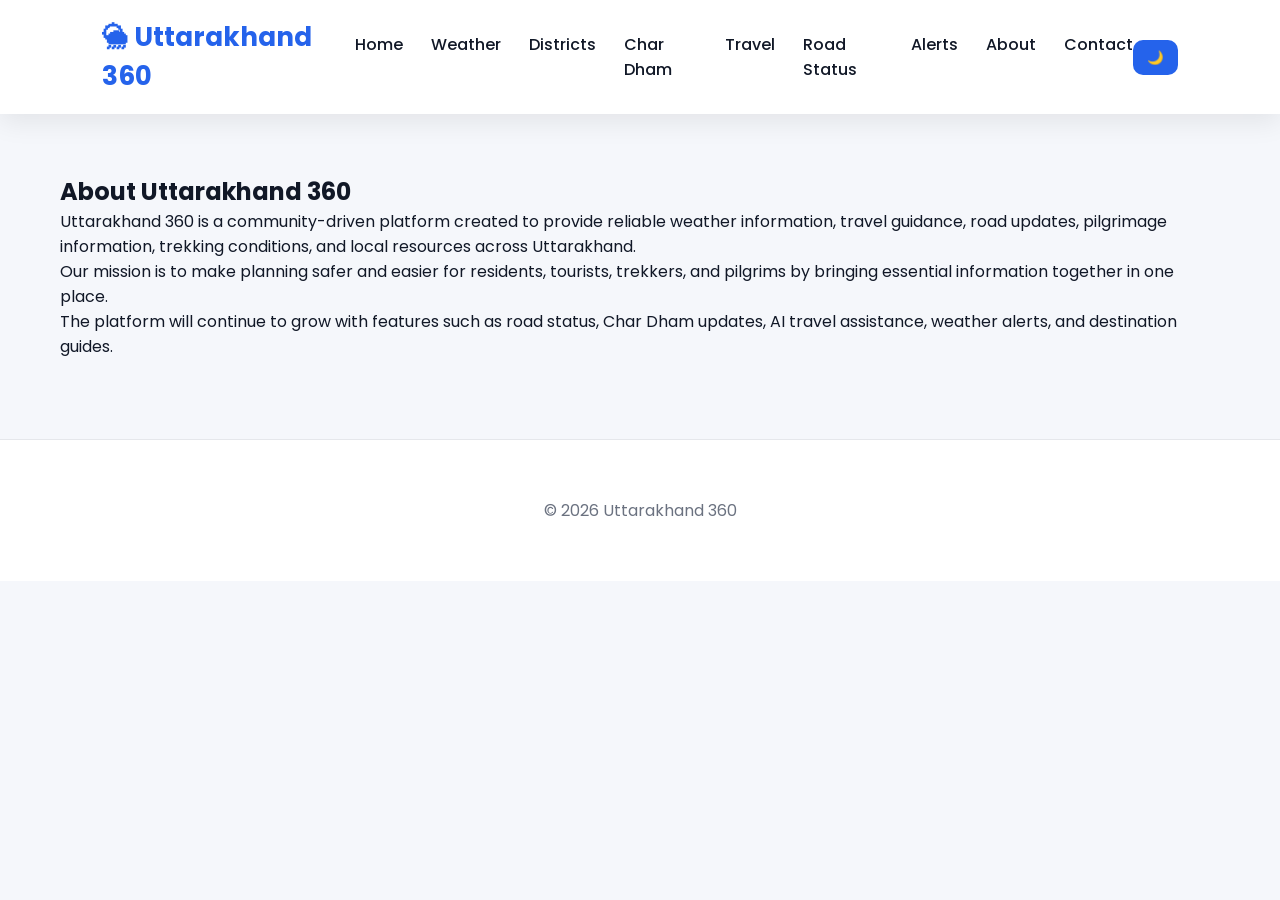
==== docs/about.html @ 3ecb8f8f "Create about.html" ====
<!DOCTYPE html>
<html lang="en">

<head>

<meta charset="UTF-8">
<meta name="viewport" content="width=device-width, initial-scale=1.0">

<title>About | Uttarakhand 360</title>

<link rel="stylesheet" href="style.css">

</head>

<body>

<nav class="navbar">

<div class="logo">🌦 Uttarakhand 360</div>

<ul>

<li><a href="index.html">Home</a></li>
<li><a href="#">Weather</a></li>
<li><a href="#">Districts</a></li>
<li><a href="#">Char Dham</a></li>
<li><a href="#">Travel</a></li>
<li><a href="#">Road Status</a></li>
<li><a href="#">Alerts</a></li>
<li><a href="about.html">About</a></li>
<li><a href="contact.html">Contact</a></li>

</ul>

<button id="theme-toggle">🌙</button>

</nav>

<section>

<h1>About Uttarakhand 360</h1>

<p>

Uttarakhand 360 is a community-driven platform created to provide reliable weather information, travel guidance, road updates, pilgrimage information, trekking conditions, and local resources across Uttarakhand.

</p>

<p>

Our mission is to make planning safer and easier for residents, tourists, trekkers, and pilgrims by bringing essential information together in one place.

</p>

<p>

The platform will continue to grow with features such as road status, Char Dham updates, AI travel assistance, weather alerts, and destination guides.

</p>

</section>

<footer class="footer">

<p>© 2026 Uttarakhand 360</p>

</footer>

<script src="script.js"></script>

</body>

</html>
---- docs/style.css ----
/* ===========================================
   Uttarakhand 360 v1.0
=========================================== */

@import url('https://fonts.googleapis.com/css2?family=Poppins:wght@300;400;500;600;700&display=swap');

:root{
    --primary:#2563eb;
    --primary-dark:#1d4ed8;
    --background:#f5f7fb;
    --card:#ffffff;
    --text:#111827;
    --subtext:#6b7280;
    --border:#e5e7eb;
    --shadow:0 8px 25px rgba(0,0,0,.08);
    --radius:14px;
}

body.dark{
    --background:#0f172a;
    --card:#1e293b;
    --text:#f8fafc;
    --subtext:#cbd5e1;
    --border:#334155;
    --shadow:0 8px 25px rgba(0,0,0,.45);
}

/* Reset */

*{
    margin:0;
    padding:0;
    box-sizing:border-box;
}

html{
    scroll-behavior:smooth;
}

body{
    font-family:'Poppins',sans-serif;
    background:var(--background);
    color:var(--text);
    transition:.3s;
    opacity:0;
}

/* Navbar */

.navbar{
    display:flex;
    justify-content:space-between;
    align-items:center;
    padding:18px 8%;
    background:var(--card);
    box-shadow:var(--shadow);
    position:sticky;
    top:0;
    z-index:999;
}

.logo{
    font-size:26px;
    font-weight:700;
    color:var(--primary);
}

.navbar ul{
    display:flex;
    list-style:none;
    gap:28px;
}

.navbar a{
    text-decoration:none;
    color:var(--text);
    font-weight:500;
}

.navbar a:hover{
    color:var(--primary);
}

#theme-toggle{
    border:none;
    background:var(--primary);
    color:#fff;
    padding:10px 14px;
    border-radius:10px;
    cursor:pointer;
}

/* Hero */

.hero{
    max-width:1200px;
    margin:60px auto;
    padding:0 20px;
    text-align:center;
}

.hero h1{
    font-size:48px;
    margin-bottom:10px;
}

.hero p{
    color:var(--subtext);
    font-size:18px;
}

/* Info Cards */

.hero-info{
    display:flex;
    justify-content:center;
    gap:20px;
    flex-wrap:wrap;
    margin:35px 0;
}

.info-card{
    background:var(--card);
    box-shadow:var(--shadow);
    border-radius:var(--radius);
    padding:20px;
    min-width:250px;
}

/* Search */

.search-box{
    margin-top:30px;
}

.search-box input{
    width:100%;
    max-width:550px;
    padding:15px;
    border:1px solid var(--border);
    border-radius:12px;
    font-size:16px;
    outline:none;
}

.search-box input:focus{
    border-color:var(--primary);
}

/* Section */

section{
    max-width:1200px;
    margin:60px auto;
    padding:0 20px;
}

section h2{
    margin-bottom:25px;
}

/* Highlights */

.highlight-grid{
    display:grid;
    grid-template-columns:repeat(auto-fit,minmax(180px,1fr));
    gap:20px;
}

.highlight-card{
    background:var(--card);
    padding:22px;
    border-radius:var(--radius);
    box-shadow:var(--shadow);
    text-align:center;
}

.highlight-card h3{
    margin:10px 0;
}

/* Weather Cards */

.weather-grid{
    display:grid;
    grid-template-columns:repeat(auto-fit,minmax(260px,1fr));
    gap:24px;
}

.weather-card{
    background:var(--card);
    border-radius:var(--radius);
    box-shadow:var(--shadow);
    padding:24px;
    transition:.25s;
}

.weather-card:hover{
    transform:translateY(-5px);
}

.weather-header{
    display:flex;
    align-items:center;
    gap:10px;
    margin-bottom:15px;
}

.weather-header img{
    width:48px;
    height:48px;
}

.temperature{
    font-size:40px;
    font-weight:700;
    color:var(--primary);
    margin-bottom:10px;
}

.condition{
    color:var(--subtext);
    margin-bottom:20px;
}

.weather-details p{
    display:flex;
    justify-content:space-between;
    margin:10px 0;
    color:var(--subtext);
}

.weather-details strong{
    color:var(--text);
}

/* Coming Soon */

.coming-grid{
    display:grid;
    grid-template-columns:repeat(auto-fit,minmax(180px,1fr));
    gap:20px;
}

.coming-grid div{
    background:var(--card);
    padding:24px;
    border-radius:var(--radius);
    box-shadow:var(--shadow);
    text-align:center;
    font-weight:600;
}

/* Footer */

.footer{
    margin-top:80px;
    padding:50px 20px;
    background:var(--card);
    text-align:center;
    border-top:1px solid var(--border);
}

.footer h2{
    color:var(--primary);
    margin-bottom:15px;
}

.footer p{
    margin:8px 0;
    color:var(--subtext);
}

/* Mobile */

@media(max-width:768px){

    .navbar{
        flex-direction:column;
        gap:18px;
    }

    .navbar ul{
        flex-wrap:wrap;
        justify-content:center;
    }

    .hero h1{
        font-size:34px;
    }

    .hero-info{
        flex-direction:column;
    }

}
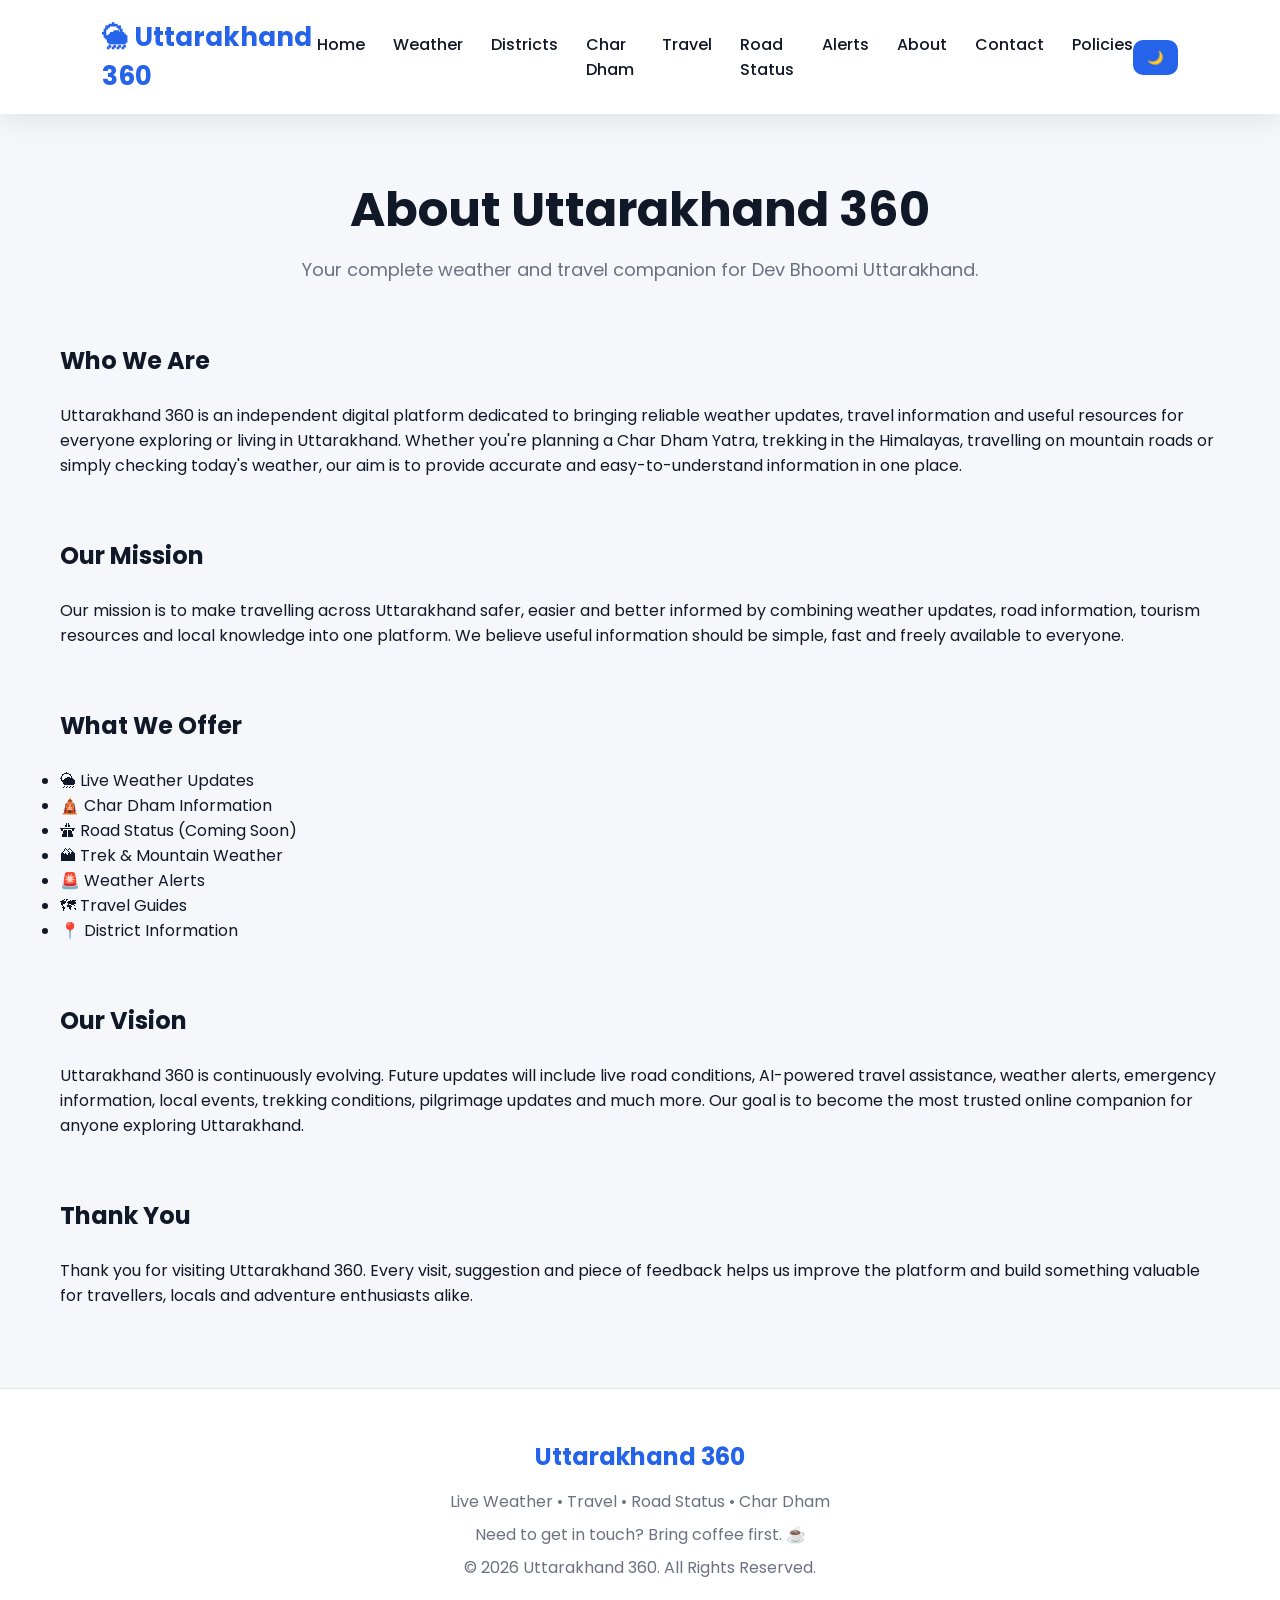
==== commit 71946040: "Update about.html" ====
--- a/docs/about.html
+++ b/docs/about.html
@@ -8,6 +8,8 @@
 
 <title>About | Uttarakhand 360</title>
 
+<meta name="description" content="Learn about Uttarakhand 360 - your trusted platform for weather, travel, road conditions and tourism information across Uttarakhand.">
+
 <link rel="stylesheet" href="style.css">
 
 </head>
@@ -16,45 +18,127 @@
 
 <nav class="navbar">
 
-<div class="logo">🌦 Uttarakhand 360</div>
+    <div class="logo">
+        🌦 Uttarakhand 360
+    </div>
 
-<ul>
+    <ul>
 
-<li><a href="index.html">Home</a></li>
-<li><a href="#">Weather</a></li>
-<li><a href="#">Districts</a></li>
-<li><a href="#">Char Dham</a></li>
-<li><a href="#">Travel</a></li>
-<li><a href="#">Road Status</a></li>
-<li><a href="#">Alerts</a></li>
-<li><a href="about.html">About</a></li>
-<li><a href="contact.html">Contact</a></li>
+        <li><a href="index.html">Home</a></li>
 
-</ul>
+        <li><a href="#">Weather</a></li>
 
-<button id="theme-toggle">🌙</button>
+        <li><a href="#">Districts</a></li>
+
+        <li><a href="#">Char Dham</a></li>
+
+        <li><a href="#">Travel</a></li>
+
+        <li><a href="#">Road Status</a></li>
+
+        <li><a href="#">Alerts</a></li>
+
+        <li><a href="about.html">About</a></li>
+
+        <li><a href="contact.html">Contact</a></li>
+
+        <li><a href="policies.html">Policies</a></li>
+
+    </ul>
+
+    <button id="theme-toggle">🌙</button>
 
 </nav>
 
-<section>
+<section class="hero">
 
 <h1>About Uttarakhand 360</h1>
 
 <p>
 
-Uttarakhand 360 is a community-driven platform created to provide reliable weather information, travel guidance, road updates, pilgrimage information, trekking conditions, and local resources across Uttarakhand.
+Your complete weather and travel companion for Dev Bhoomi Uttarakhand.
 
 </p>
 
+</section>
+
+<section>
+
+<h2>Who We Are</h2>
+
 <p>
 
-Our mission is to make planning safer and easier for residents, tourists, trekkers, and pilgrims by bringing essential information together in one place.
+Uttarakhand 360 is an independent digital platform dedicated to bringing reliable weather updates, travel information and useful resources for everyone exploring or living in Uttarakhand.
+
+Whether you're planning a Char Dham Yatra, trekking in the Himalayas, travelling on mountain roads or simply checking today's weather, our aim is to provide accurate and easy-to-understand information in one place.
 
 </p>
 
+</section>
+
+<section>
+
+<h2>Our Mission</h2>
+
 <p>
 
-The platform will continue to grow with features such as road status, Char Dham updates, AI travel assistance, weather alerts, and destination guides.
+Our mission is to make travelling across Uttarakhand safer, easier and better informed by combining weather updates, road information, tourism resources and local knowledge into one platform.
+
+We believe useful information should be simple, fast and freely available to everyone.
+
+</p>
+
+</section>
+
+<section>
+
+<h2>What We Offer</h2>
+
+<ul>
+
+<li>🌦 Live Weather Updates</li>
+
+<li>🛕 Char Dham Information</li>
+
+<li>🛣 Road Status (Coming Soon)</li>
+
+<li>🏔 Trek & Mountain Weather</li>
+
+<li>🚨 Weather Alerts</li>
+
+<li>🗺 Travel Guides</li>
+
+<li>📍 District Information</li>
+
+</ul>
+
+</section>
+
+<section>
+
+<h2>Our Vision</h2>
+
+<p>
+
+Uttarakhand 360 is continuously evolving.
+
+Future updates will include live road conditions, AI-powered travel assistance, weather alerts, emergency information, local events, trekking conditions, pilgrimage updates and much more.
+
+Our goal is to become the most trusted online companion for anyone exploring Uttarakhand.
+
+</p>
+
+</section>
+
+<section>
+
+<h2>Thank You</h2>
+
+<p>
+
+Thank you for visiting Uttarakhand 360.
+
+Every visit, suggestion and piece of feedback helps us improve the platform and build something valuable for travellers, locals and adventure enthusiasts alike.
 
 </p>
 
@@ -62,7 +146,13 @@
 
 <footer class="footer">
 
-<p>© 2026 Uttarakhand 360</p>
+<h2>Uttarakhand 360</h2>
+
+<p>Live Weather • Travel • Road Status • Char Dham</p>
+
+<p>Need to get in touch? Bring coffee first. ☕</p>
+
+<p>© 2026 Uttarakhand 360. All Rights Reserved.</p>
 
 </footer>
 
